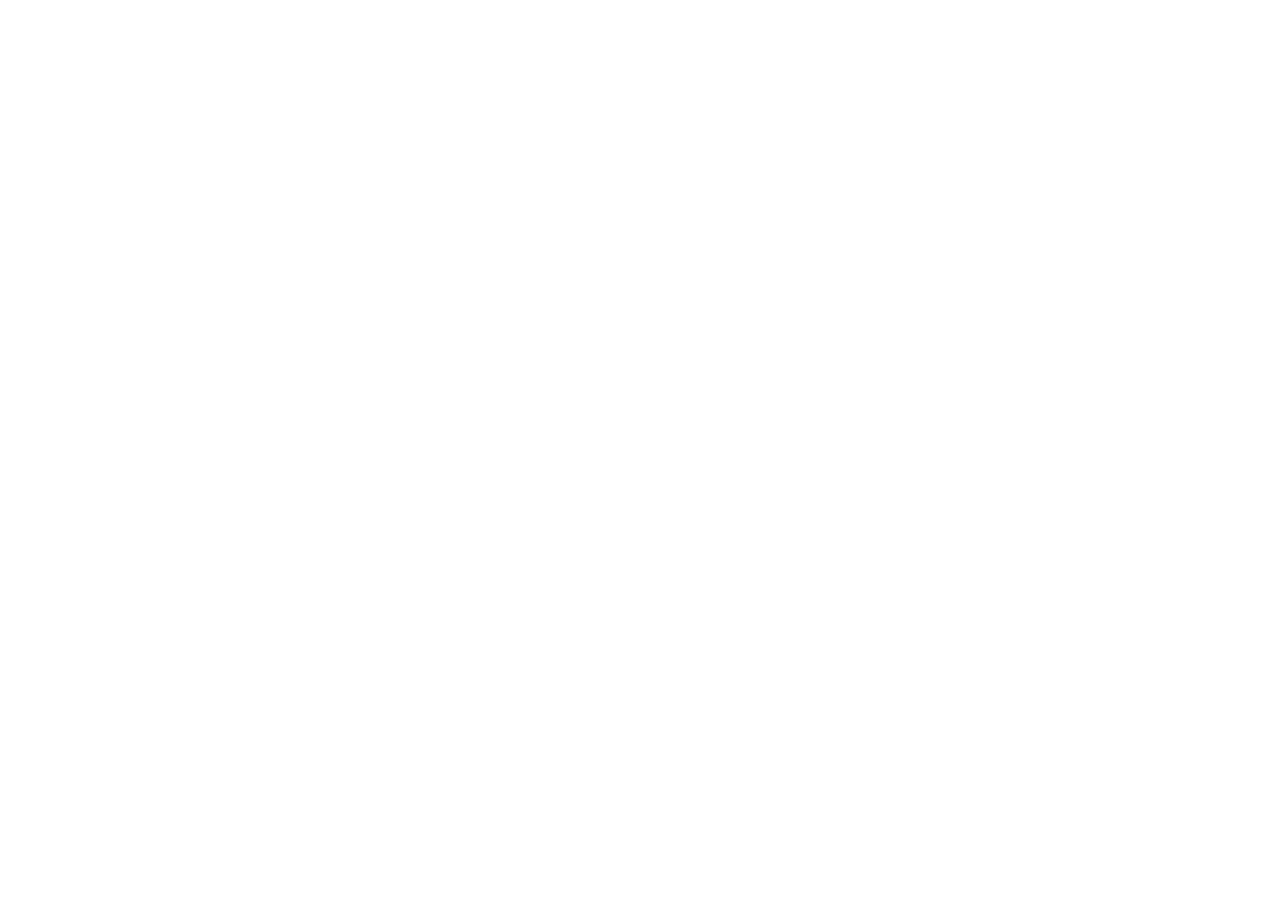
==== bankPage.html @ 4e907588 "Basic Structure" ====
<!DOCTYPE html>
<html lang="en">
<head>
    <meta charset="UTF-8">
    <meta name="viewport" content="width=device-width, initial-scale=1.0">
    <title>Easy Bank</title>
    <link rel = 'stylesheet' href = 'style.css'>
</head>
<body>
    <div class = "greet">
        <!-- <h1 class = "greeting"></h1> -->
    </div>
</body>
<script src = "app.js"></script>
</html>
---- style.css ----
/* 
.loginPage{
    position: absolute;
    display: flex;
    align-items: center;
    justify-content: center;

} */

.head{
    position: absolute;
    border: 2px solid red;
    width: 30%;
    height: 30%;
    left: 20%;
    top: 30%;
    display: flex;
    justify-content: center;
    align-items: center;
    font-size: 35px;

}
.loginDetails{
    border: 2px solid red;
    position: absolute;
    display: flex;
    justify-content:center;
    align-items: center;
    flex-direction: column;
    left: 60%;
    top: 30%;
    width: 30%;
    height: 40%;
    gap: 25px;
    border-radius: 25px;
}

#userName {
    height: 10%;
    width: 40%;
    border-radius: 20px;
    
}
#pass {
    height: 10%;
    width: 40%;
    border-radius:20px;

}
::placeholder{
    
    text-align: center;
}
.btn{
    
    cursor: pointer;
    
}
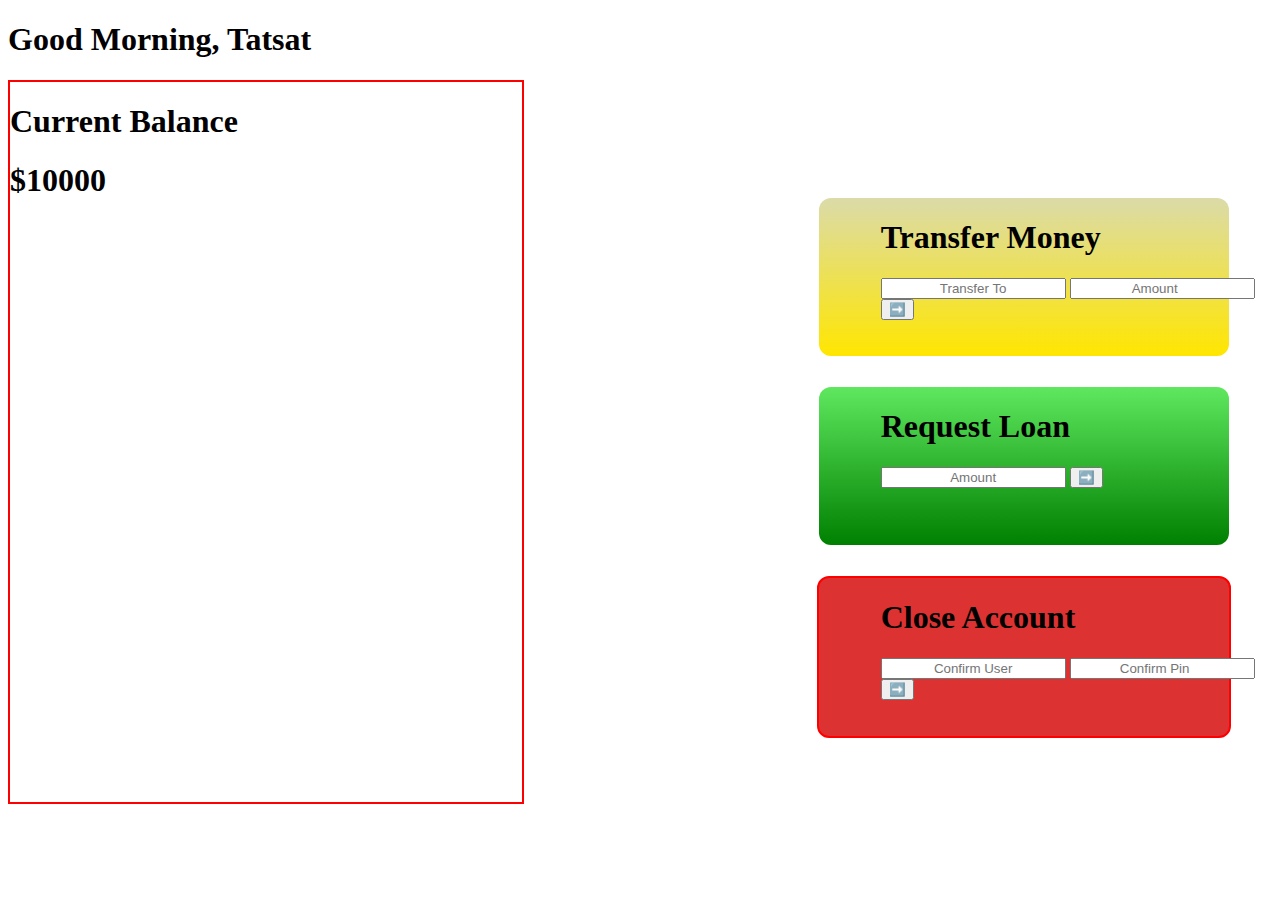
==== commit 43fa5b22: "added transaction page" ====
--- a/bankPage.html
+++ b/bankPage.html
@@ -8,7 +8,38 @@
 </head>
 <body>
     <div class = "greet">
-        <!-- <h1 class = "greeting"></h1> -->
+    </div>
+
+    <div class = "banking">
+        <span id = "transfer">
+            <h1 class = "bhead">Transfer Money</h1>
+            <input type="text" class= "bhead" placeholder="Transfer To">
+            <input type="number" min = "0" class = "bhead" placeholder="Amount">
+            <button class = "bttn bhead" id = "btn1" onclick = "bankStatement()">➡️</button>
+        </span>
+        <span id = "loan">
+            <h1 class = "bhead">Request Loan</h1>
+            <input placeholder="Amount" class = "bhead">
+            <button class = "bttn bhead" id = "btn2"  >➡️</button> 
+
+        </span>
+        <span id = "close">
+            <h1 class = "bhead">Close Account</h1>
+            <input placeholder = "Confirm User" class = "bhead" >
+            <input placeholder = "Confirm Pin" class = "bhead" type = "number">
+            <button class = "bttn bhead" id = "btn2">➡️</button> 
+        </span>
+    </div>
+
+    <div class = "statement">
+        <h1>Current Balance</h1>
+        <h1 id = "amount">$10000</h1>
+    
+
+        <span class = "record">
+            <ul class = "record-list"></ul>
+        </span>
+
     </div>
 </body>
 <script src = "app.js"></script>
--- a/style.css
+++ b/style.css
@@ -57,4 +57,62 @@
     
     cursor: pointer;
     
-}+}
+
+.banking{
+    /* border:2px solid red; */
+    position: absolute;
+    display: flex;
+    flex-direction: column;
+    justify-content: center;
+    align-items: center;
+    height: 70%;
+    width: 40%;
+    left: 60%;
+    top: 15%;
+    gap: 50px;
+}
+
+#transfer{
+    /* border: 2px solid red; */
+    position: absolute;
+    top: 10%;
+    height: 25%;
+    width: 80%;
+    border-radius: 12px;
+    background: linear-gradient(to bottom , rgb(219, 219, 169),rgb(255, 230, 0));
+}
+
+.bhead{
+    position: relative;
+    left: 15%;
+}
+
+#loan{
+    /* border: 2px solid red;  */
+    position: absolute;
+    /* top: 10%; */
+    top: 40%;
+    height: 25%;
+    width: 80%;
+    border-radius: 12px;
+    background: linear-gradient(to bottom,rgb(95, 232, 95),green);
+    
+}
+#close{
+    border: 2px solid red;
+    position: absolute;
+    /* top: 10%; */
+    top: 70%;
+    height: 25%;
+    width: 80%;
+    border-radius: 12px;
+    background-color: rgb(220, 50, 50);
+    
+}
+.statement{
+    border: 2px solid red;
+    position: absolute;
+    width: 40%;
+    height: 80%;
+}
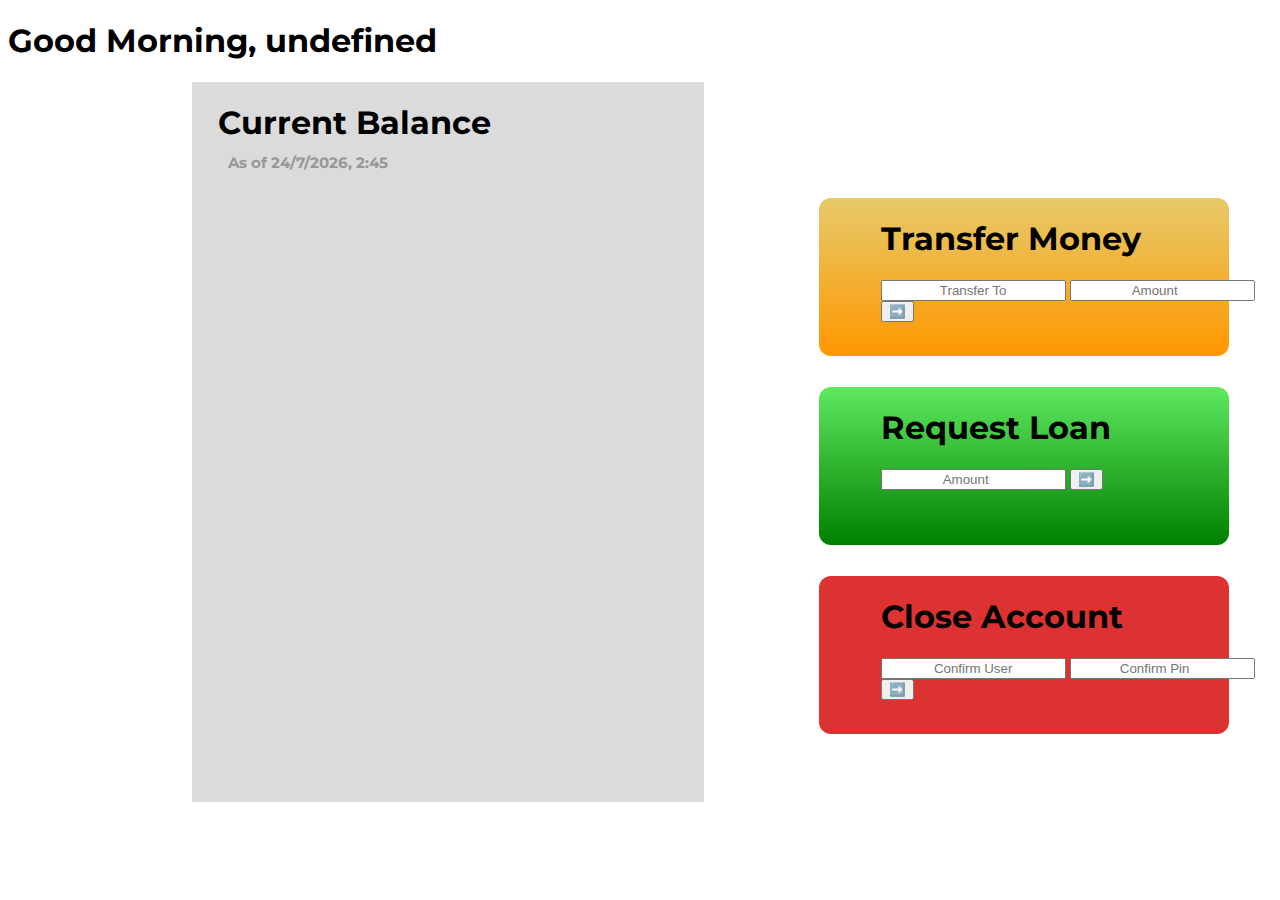
==== commit 19e331d4: "added numerous users and better styling" ====
--- a/bankPage.html
+++ b/bankPage.html
@@ -13,14 +13,14 @@
     <div class = "banking">
         <span id = "transfer">
             <h1 class = "bhead">Transfer Money</h1>
-            <input type="text" class= "bhead" placeholder="Transfer To">
-            <input type="number" min = "0" class = "bhead" placeholder="Amount">
-            <button class = "bttn bhead" id = "btn1" onclick = "bankStatement()">➡️</button>
+            <input type="text" class= "bhead" placeholder="Transfer To" id = "transferRecipient">
+            <input type="number" min = "0" class = "bhead" placeholder="Amount" id = "transferAmount">
+            <button class = "bttn bhead" id = "btn1" onclick = "bankStatementTransfer(), expenseInfo(), changeColorRed()">➡️</button>
         </span>
         <span id = "loan">
             <h1 class = "bhead">Request Loan</h1>
-            <input placeholder="Amount" class = "bhead">
-            <button class = "bttn bhead" id = "btn2"  >➡️</button> 
+            <input placeholder="Amount" type = "number" min = "0" class = "bhead" id = 'loanAmount'>
+            <button class = "bttn bhead" id = "btn2" onclick = "bankStatementLoan(), incomeInfo() , DisplayInterest() , changeColorGreen()" >➡️</button> 
 
         </span>
         <span id = "close">
@@ -32,14 +32,26 @@
     </div>
 
     <div class = "statement">
-        <h1>Current Balance</h1>
-        <h1 id = "amount">$10000</h1>
+        <h1 id = "currBal">Current Balance</h1>
+        <h6 id = "time"></h6>
+        <h1 id = "amount"></h1>
     
 
         <span class = "record">
             <ul class = "record-list"></ul>
+            <ul class = "amount-transaction"></ul>
         </span>
 
+    </div>
+
+    <div class = "amountSpent">
+        <h1 id= "IN"></h1>
+        <h1 id = "OUT"></h1>
+        <h1 id = "Interest"></h1>
+    </div>
+
+    <div class = "logOut">
+        <h6 id = "loggedOut"></h6>
     </div>
 </body>
 <script src = "app.js"></script>
--- a/style.css
+++ b/style.css
@@ -1,5 +1,10 @@
-
-
+@import url('https://fonts.googleapis.com/css2?family=Montserrat&family=Roboto+Mono:wght@600&display=swap');
+
+
+body{
+    font-family: 'Montserrat', sans-serif;
+
+}
 /* 
 .loginPage{
     position: absolute;
@@ -11,7 +16,7 @@
 
 .head{
     position: absolute;
-    border: 2px solid red;
+    /* border: 2px solid red; */
     width: 30%;
     height: 30%;
     left: 20%;
@@ -23,7 +28,7 @@
 
 }
 .loginDetails{
-    border: 2px solid red;
+    /* border: 2px solid red; */
     position: absolute;
     display: flex;
     justify-content:center;
@@ -80,9 +85,8 @@
     height: 25%;
     width: 80%;
     border-radius: 12px;
-    background: linear-gradient(to bottom , rgb(219, 219, 169),rgb(255, 230, 0));
-}
-
+    background: linear-gradient(to bottom , rgb(230 202 106),rgb(255 151 0));
+}
 .bhead{
     position: relative;
     left: 15%;
@@ -100,7 +104,7 @@
     
 }
 #close{
-    border: 2px solid red;
+    /* border: 2px solid red; */
     position: absolute;
     /* top: 10%; */
     top: 70%;
@@ -111,8 +115,114 @@
     
 }
 .statement{
-    border: 2px solid red;
+    /* border: 2px solid red; */
     position: absolute;
     width: 40%;
     height: 80%;
-}
+    left: 15%;
+    background-color: #dcdbdb;
+}
+
+
+.record-list{
+    position: absolute;
+    top: 11%;
+    gap: 20px;
+}
+
+
+.innerList{
+    list-style: none;
+    /* border: 2px solid red; */
+    position: relative;
+    width: 120%;
+    margin-top: 40%;
+    font-size: 18px;
+    display: flex;
+    justify-content: center;
+    border-radius: 10px;
+    /* background-color: #f06363; */
+    color: white;
+    /* font-weight: bold; */
+}
+
+#amount{
+    position: absolute;
+    /* border: 2px solid red; */
+    top: 0%;
+    left: 70%;
+    width: 25%;
+}
+
+
+.amount-transaction{
+    position: absolute;
+    /* border: 2px solid red; */
+    left: 50%; 
+    top: 7%;
+    width: 30%;
+    height: 90%;
+}
+
+.balanceList{
+    /* border: 2px solid red; */
+    list-style: none;
+    width: fit-content;
+    position: relative;
+    margin-top: 23%;
+    margin-left: 40%;
+}
+
+
+#time {
+    width: fit-content;
+    position: absolute;
+    top: 5%;
+    left: 7%;
+    font-size: 15px;
+    color: #979797;
+
+}
+.amountSpent{
+    display: flex;
+    flex-direction: row;
+    position: absolute;
+    top: 92%;
+    left: 15%;
+    font-size: 8px;
+    gap: 12px;
+}
+#IN{
+    color: green;
+
+}
+
+#OUT{
+    color: red;
+}
+
+#Interest{
+    color: green;
+}
+.logOut{
+    /* border: 2px solid red; */
+    width: fit-content;
+    position: absolute;
+    top: 90%;
+    left: 80%;
+    font-weight: bold;
+    font-size: 19px;
+}
+
+.bgColorRed{
+    background-color: #f06363;
+}
+
+.bgColorGreen{
+    background-color: green;
+}
+#currBal{
+    position: absolute;
+    left: 5%;
+}
+
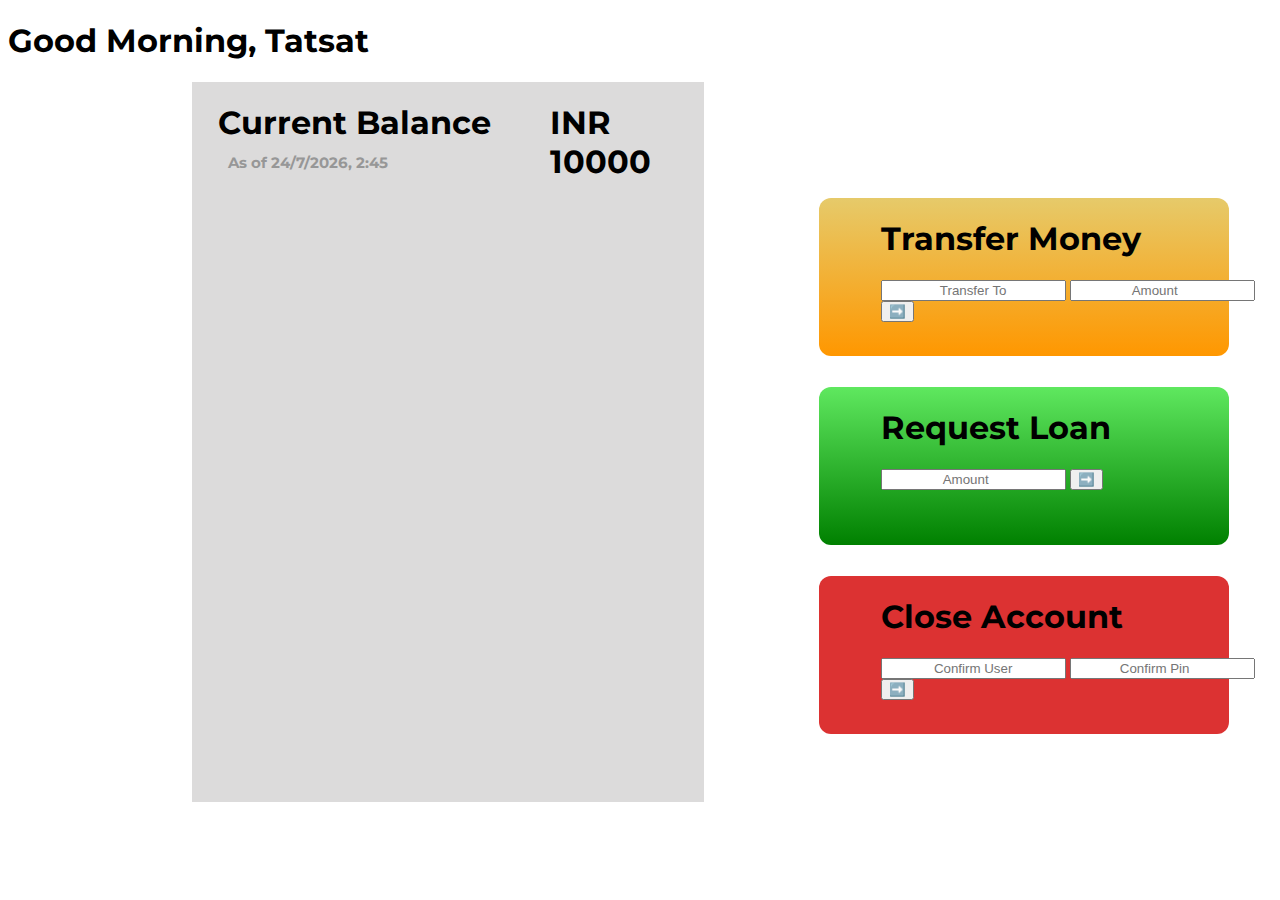
==== commit ae5e4c74: "Implemented fnctionalities for single user" ====
--- a/bankPage.html
+++ b/bankPage.html
@@ -7,8 +7,7 @@
     <link rel = 'stylesheet' href = 'style.css'>
 </head>
 <body>
-    <div class = "greet">
-    </div>
+    <div class = "greet"></div>
 
     <div class = "banking">
         <span id = "transfer">
@@ -54,5 +53,5 @@
         <h6 id = "loggedOut"></h6>
     </div>
 </body>
-<script src = "app.js"></script>
+<script src = "bankPage.js"></script>
 </html>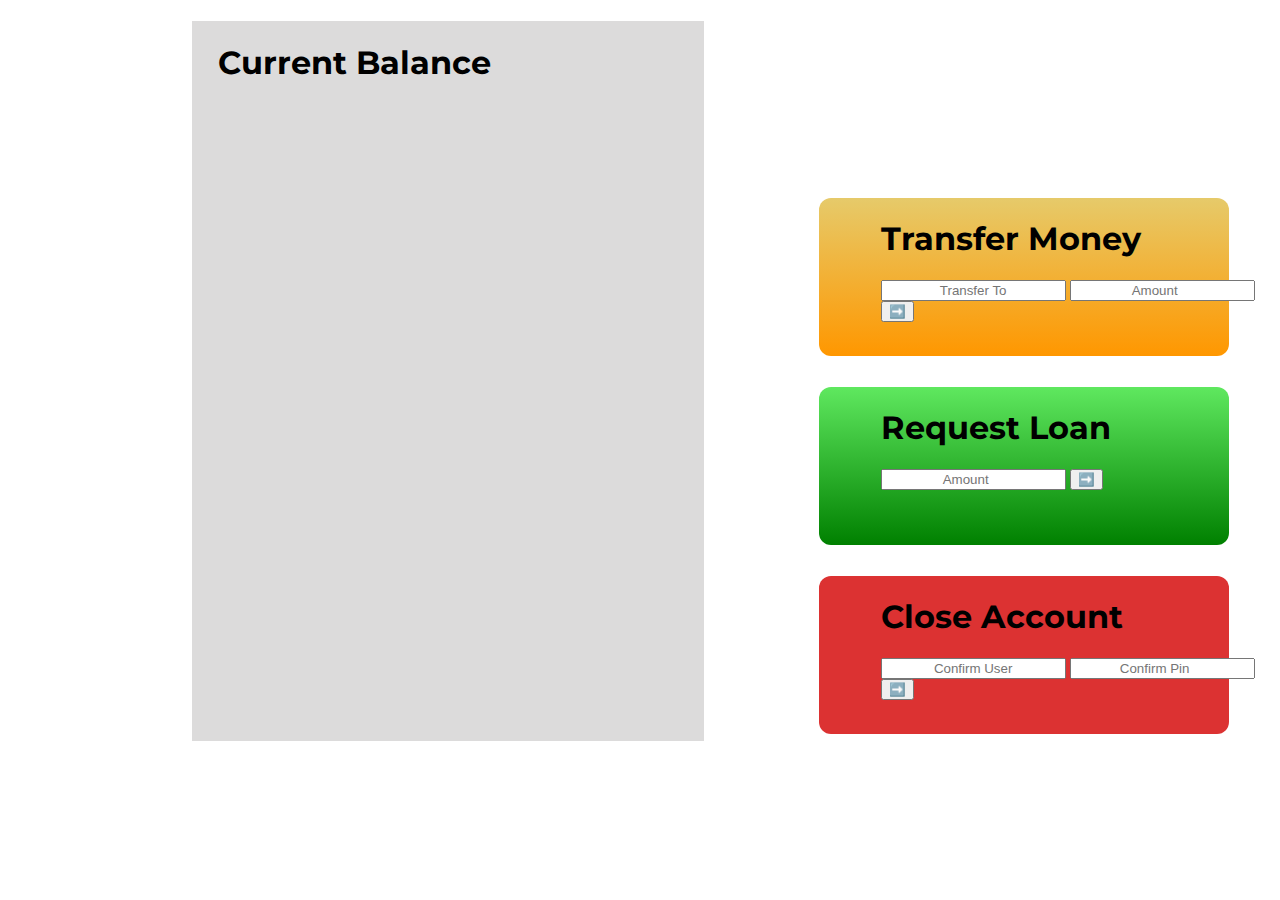
==== commit 8035c382: "added multiple users account" ====
--- a/bankPage.html
+++ b/bankPage.html
@@ -14,12 +14,12 @@
             <h1 class = "bhead">Transfer Money</h1>
             <input type="text" class= "bhead" placeholder="Transfer To" id = "transferRecipient">
             <input type="number" min = "0" class = "bhead" placeholder="Amount" id = "transferAmount">
-            <button class = "bttn bhead" id = "btn1" onclick = "bankStatementTransfer(), expenseInfo(), changeColorRed()">➡️</button>
+            <button class = "bttn bhead" id = "btn1" onclick = "bankStatementTransfer(), expenseInfo()">➡️</button>
         </span>
         <span id = "loan">
             <h1 class = "bhead">Request Loan</h1>
             <input placeholder="Amount" type = "number" min = "0" class = "bhead" id = 'loanAmount'>
-            <button class = "bttn bhead" id = "btn2" onclick = "bankStatementLoan(), incomeInfo() , DisplayInterest() , changeColorGreen()" >➡️</button> 
+            <button class = "bttn bhead" id = "btn2" onclick = "bankStatementLoan(), incomeInfo() , DisplayInterest()" >➡️</button> 
 
         </span>
         <span id = "close">
@@ -53,5 +53,5 @@
         <h6 id = "loggedOut"></h6>
     </div>
 </body>
-<script src = "bankPage.js"></script>
+<script src = "app.js"></script>
 </html>--- a/style.css
+++ b/style.css
@@ -151,7 +151,7 @@
     /* border: 2px solid red; */
     top: 0%;
     left: 70%;
-    width: 25%;
+    width: 30%;
 }
 
 
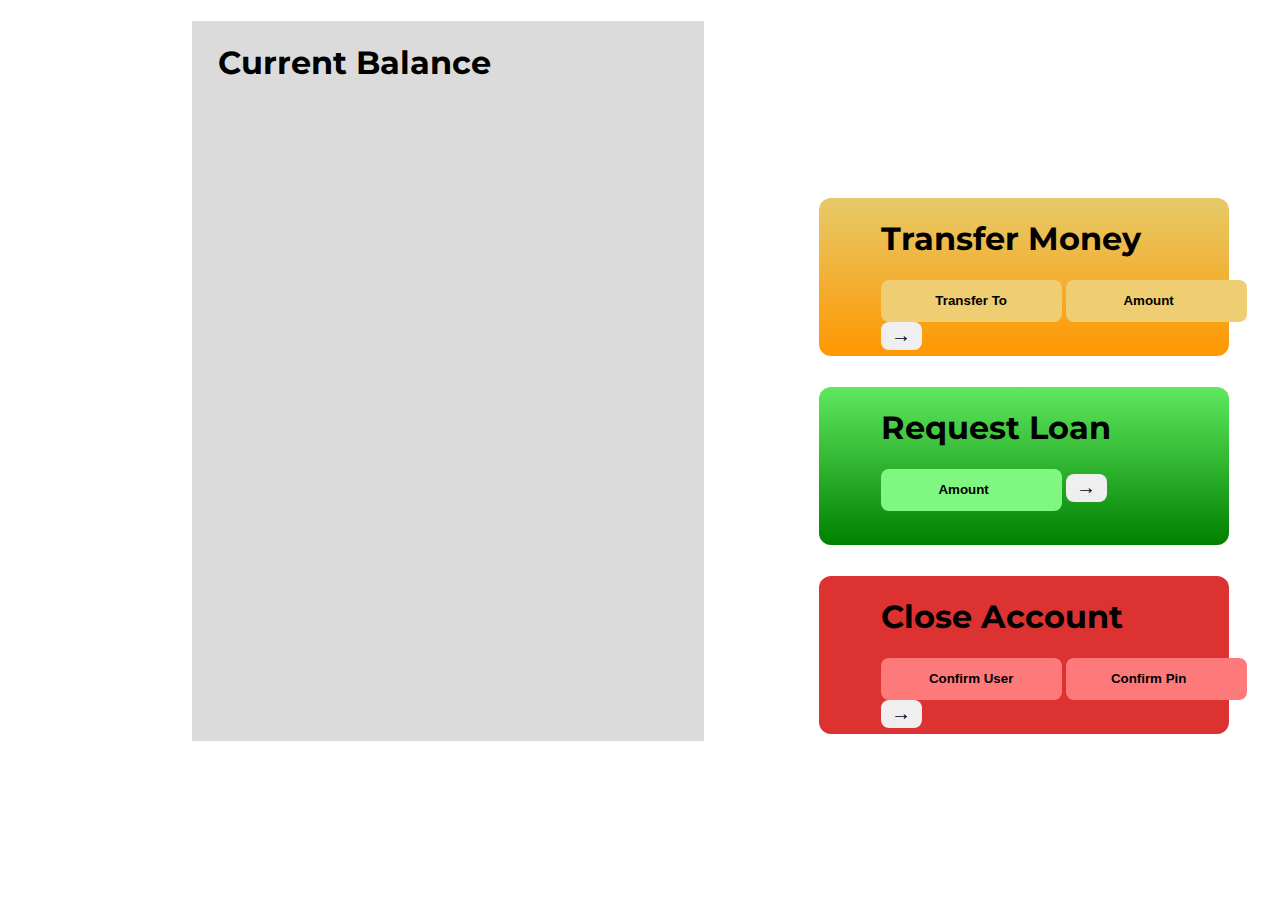
==== commit e4a815c3: "added al frnt-end functionalities" ====
--- a/bankPage.html
+++ b/bankPage.html
@@ -14,19 +14,19 @@
             <h1 class = "bhead">Transfer Money</h1>
             <input type="text" class= "bhead" placeholder="Transfer To" id = "transferRecipient">
             <input type="number" min = "0" class = "bhead" placeholder="Amount" id = "transferAmount">
-            <button class = "bttn bhead" id = "btn1" onclick = "bankStatementTransfer(), expenseInfo()">➡️</button>
+            <button class = "bttn bhead" id = "btn1" onclick = "bankStatementTransfer(), expenseInfo()">→</button>
         </span>
         <span id = "loan">
             <h1 class = "bhead">Request Loan</h1>
             <input placeholder="Amount" type = "number" min = "0" class = "bhead" id = 'loanAmount'>
-            <button class = "bttn bhead" id = "btn2" onclick = "bankStatementLoan(), incomeInfo() , DisplayInterest()" >➡️</button> 
+            <button class = "bttn bhead" id = "btn2" onclick = "bankStatementLoan(), incomeInfo() , DisplayInterest()" >→</button> 
 
         </span>
         <span id = "close">
             <h1 class = "bhead">Close Account</h1>
-            <input placeholder = "Confirm User" class = "bhead" >
-            <input placeholder = "Confirm Pin" class = "bhead" type = "number">
-            <button class = "bttn bhead" id = "btn2">➡️</button> 
+            <input placeholder = "Confirm User" class = "bhead" id = "user_name">
+            <input placeholder = "Confirm Pin" class = "bhead" type = "number" id = "pin">
+            <button class = "bttn bhead" id = "btn2" onclick = "closeAccount()">→</button> 
         </span>
     </div>
 
@@ -52,6 +52,14 @@
     <div class = "logOut">
         <h6 id = "loggedOut"></h6>
     </div>
+
+    <!-- <div id="myModal" class="modal">
+        
+        <div class="modal-content">
+            <span class="close-btn" id="closeModalBtn">&times;</span>
+            <p>This is a simple modal.</p>
+        </div>
+    </div> -->
 </body>
 <script src = "app.js"></script>
 </html>--- a/style.css
+++ b/style.css
@@ -57,6 +57,8 @@
 ::placeholder{
     
     text-align: center;
+    font-weight: bold;
+    color: Black;
 }
 .btn{
     
@@ -90,6 +92,9 @@
 .bhead{
     position: relative;
     left: 15%;
+    height: 25%;
+    border-radius: 8px;
+    border: none;
 }
 
 #loan{
@@ -226,3 +231,44 @@
     left: 5%;
 }
 
+.modal {
+    display: none;
+    position: fixed;
+    top: 0;
+    left: 0;
+    width: 100%;
+    height: 100%;
+    background: rgba(0, 0, 0, 0.5);
+    justify-content: center;
+    align-items: center;
+}
+
+.modal-content {
+    background: #fff;
+    padding: 20px;
+    border-radius: 5px;
+}
+
+.close-btn {
+    cursor: pointer;
+}
+
+.bttn{
+    width: 10%;
+    height: 18%;
+    font-size: 20px;
+    font-weight: bold;
+    cursor: pointer;
+}
+#transferRecipient , #transferAmount {
+    background-color: rgb(238, 205, 115);
+}
+
+#loanAmount{
+    background-color: rgb(128, 247, 128);
+}
+
+#user_name,#pin{
+    background-color: rgb(254, 122, 122);
+}
+
